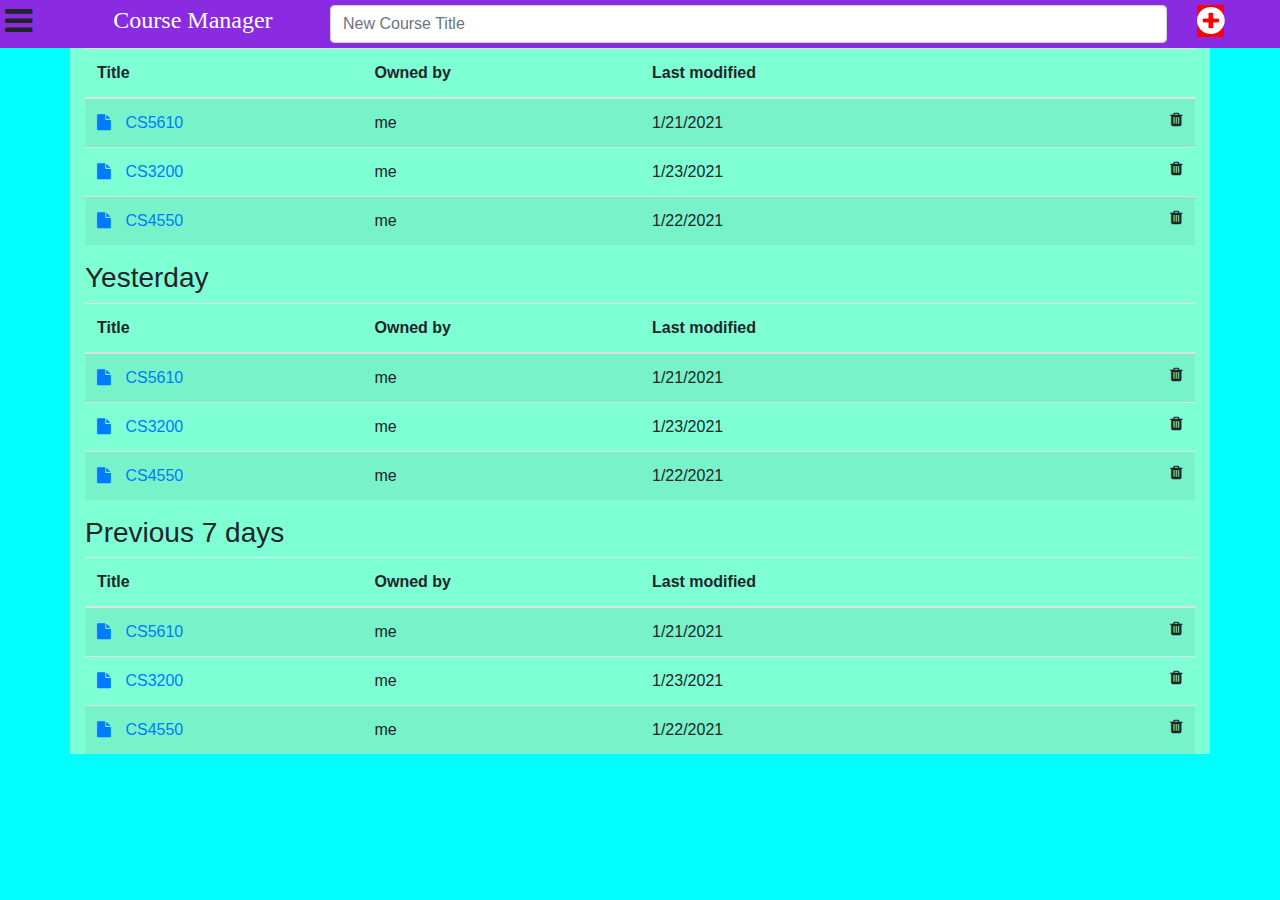
==== src/main/webapp/dashboard/dashboard.template.client.html @ 82f6cc99 "adding dashboard directory" ====
<!DOCTYPE html>
<html lang="en">
<head>
    <link href="https://stackpath.bootstrapcdn.com/bootstrap/4.5.2/css/bootstrap.min.css" rel="stylesheet"/>
    <link href="https://stackpath.bootstrapcdn.com/font-awesome/4.7.0/css/font-awesome.min.css" rel="stylesheet"/>
    <meta charset="UTF-8">
    <title>Title</title>
    <link rel="stylesheet" href="dashboard.template.client.css">
</head>
<body>
<div class="wbdv-sticky-top wbdv-padding-5px">
    <div class="row">
        <div class="col-1">
            <i class="fa fa-bars fa-2x"></i>
        </div>
        <div class="col-2">
            <h4 class="nav-text">Course Manager</h4>
        </div>
        <div class="col-8">
            <input class="form-control" placeholder="New Course Title" class="placeholder-navbar"/>
        </div>
        <div class="col-1">
            <i class="fa fa-plus-circle fa-2x font-awesome-icon"></i>
        </div>
    </div>
</div>
<br/>
<br/>

<div class="container">

    <table class="table table-striped">
        <thead>
        <tr>
            <th class="w-25 col-sm-6 col-xs-12">Title</th>
            <th class="w-25 d-none d-sm-table-cell">Owned by</th>
            <th class="w-25 d-none d-sm-table-cell">Last modified</th>
            <th class="w-25 d-none d-sm-table-cell">&nbsp;</th>
        </tr>
        </thead>
        <tbody>
        <tr>
            <td>
                <a href="../editor/editor.html">
                    <i class="fa fa-file padding-icon"></i>
                    CS5610
                </a>
            </td>
            <td class="d-none d-sm-table-cell">
                me
            </td>
            <td class="d-none d-sm-table-cell">
                1/21/2021
            </td>
            <td class="d-none d-sm-table-cell">
                <i class="fa fa-trash pull-right"></i>
            </td>
        </tr>
        <tr>
            <td>
                <a href="../editor/editor.html">
                    <i class="fa fa-file padding-icon"></i>
                    CS3200
                </a>
            </td>
            <td class="d-none d-sm-table-cell">
                me
            </td>
            <td class="d-none d-sm-table-cell">
                1/23/2021
            </td>
            <td class="d-none d-sm-table-cell">
                <i class="fa fa-trash pull-right"></i>
            </td>
        </tr>
        <tr>
            <td>
                <a href="../editor/editor.html">
                    <i class="fa fa-file padding-icon "></i>
                    CS4550
                </a>
            </td>
            <td class="d-none d-sm-table-cell">
                me
            </td>
            <td class="d-none d-sm-table-cell">
                1/22/2021
            </td>
            <td class="d-none d-sm-table-cell">
                <i class="fa fa-trash pull-right"></i>
            </td>
        </tr>
        </tbody>
    </table>

    <h3>Yesterday</h3>

    <table class="table table-striped">
        <thead>
        <tr>
            <th class="w-25 col-sm-6 col-xs-12">Title</th>
            <th class="w-25 d-none d-sm-table-cell">Owned by</th>
            <th class="w-25 d-none d-sm-table-cell">Last modified</th>
            <th class="w-25 d-none d-sm-table-cell">&nbsp;</th>
        </tr>
        </thead>
        <tbody>

        <tr>
            <td>
                <a href="../editor/editor.template.client.html.html">
                    <i class="fa fa-file padding-icon"></i>
                    CS5610
                </a>
            </td>
            <td class="d-none d-sm-table-cell">
                me
            </td>
            <td class="d-none d-sm-table-cell">
                1/21/2021
            </td>
            <td class="d-none d-sm-table-cell">
                <i class="fa fa-trash pull-right"></i>
            </td>
        </tr>
        <tr>
            <td>
                <a href="../editor/editor.html">
                    <i class="fa fa-file padding-icon"></i>
                    CS3200
                </a>
            </td>
            <td class="d-none d-sm-table-cell">
                me
            </td>
            <td class="d-none d-sm-table-cell">
                1/23/2021
            </td>
            <td class="d-none d-sm-table-cell">
                <i class="fa fa-trash pull-right"></i>
            </td>
        </tr>
        <tr>
            <td>
                <a href="../editor/editor.html">
                    <i class="fa fa-file padding-icon"></i>
                    CS4550
                </a>
            </td>
            <td class="d-none d-sm-table-cell">
                me
            </td>
            <td class="d-none d-sm-table-cell">
                1/22/2021
            </td>
            <td class="d-none d-sm-table-cell">
                <i class="fa fa-trash pull-right"></i>
            </td>
        </tr>
        </tbody>
    </table>


    <h3>Previous 7 days</h3>

    <table class="table table-striped">
        <thead>
        <tr>
            <th class="w-25 w-25 col-sm-6 col-xs-12">Title</th>
            <th class="w-25 ">Owned by</th>
            <th class="w-25 d-none d-sm-table-cell">Last modified</th>
            <th class="w-25 d-none d-sm-table-cell">&nbsp;</th>
        </tr>
        </thead>
        <tbody>
        <tr>
            <td>
                <a href="../editor/editor.html">
                    <i class="fa fa-file padding-icon"></i>
                    CS5610
                </a>
            </td>
            <td class="d-none d-sm-table-cell">
                me
            </td>
            <td class="d-none d-sm-table-cell">
                1/21/2021
            </td>
            <td class="d-none d-sm-table-cell">
                <i class="fa fa-trash pull-right"></i>
            </td>
        </tr>
        <tr>
            <td>
                <a href="../editor/editor.html">
                    <i class="fa fa-file padding-icon"></i>
                    CS3200
                </a>
            </td>
            <td class="d-none d-sm-table-cell">
                me
            </td>
            <td class="d-none d-sm-table-cell">
                1/23/2021
            </td>
            <td class="d-none d-sm-table-cell">
                <i class="fa fa-trash pull-right"></i>
            </td>
        </tr>
        <tr>
            <td>
                <a href="../editor/editor.html">
                    <i class="fa fa-file padding-icon"></i>
                    CS4550
                </a>
            </td>
            <td class="d-none d-sm-table-cell">
                me
            </td>
            <td class="d-none d-sm-table-cell">
                1/22/2021
            </td>
            <td class="d-none d-sm-table-cell">
                <i class="fa fa-trash pull-right"></i>
            </td>
        </tr>
        </tbody>
    </table>

</div>
</body>
</html>
---- src/main/webapp/dashboard/dashboard.template.client.css ----
body {
    background-color: aqua;
}
.wbdv-sticky-top {
    position: fixed;
    width: 100%;
    background-color: white;
    z-index: 1;
}
.wbdv-padding-5px {
    padding: 5px;
    background-color: blueviolet;
}

.padding-icon {
    padding-right: 10px;
}

.container {
    background-color: aquamarine;
}
.nav-text{
    color: white;
    font-family: FontAwesome;
}
.placeholder-navbar{
    font-size: 20px;
    font-family: FontAwesome;
}

.font-awesome-icon {
    color: white;
    background-color: red;
}
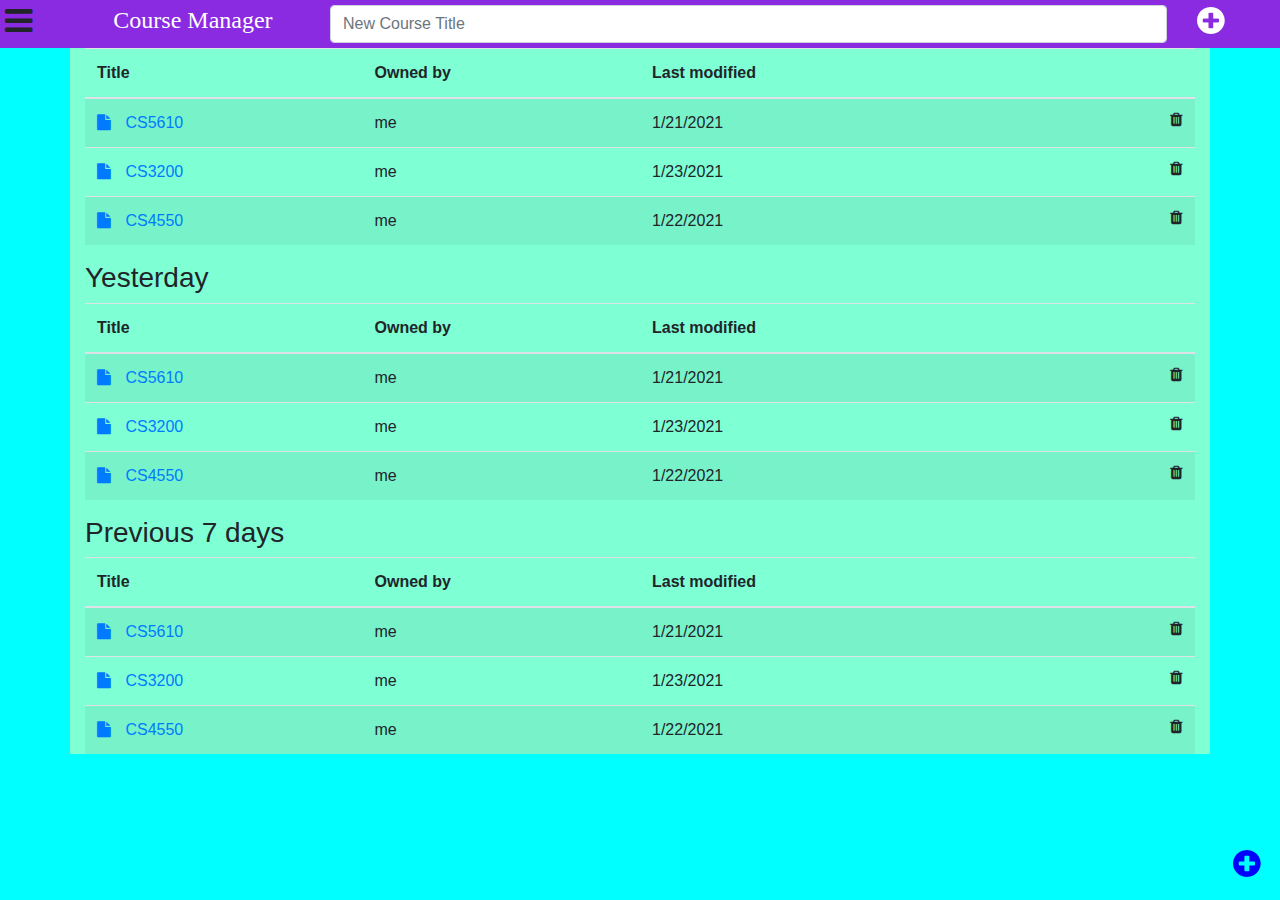
==== commit 7f8939ab: "adding styling changes and icons in the dashboard page and profile page." ====
--- a/src/main/webapp/dashboard/dashboard.template.client.html
+++ b/src/main/webapp/dashboard/dashboard.template.client.html
@@ -4,7 +4,7 @@
     <link href="https://stackpath.bootstrapcdn.com/bootstrap/4.5.2/css/bootstrap.min.css" rel="stylesheet"/>
     <link href="https://stackpath.bootstrapcdn.com/font-awesome/4.7.0/css/font-awesome.min.css" rel="stylesheet"/>
     <meta charset="UTF-8">
-    <title>Title</title>
+    <title>Dashboard</title>
     <link rel="stylesheet" href="dashboard.template.client.css">
 </head>
 <body>
@@ -226,7 +226,11 @@
         </tr>
         </tbody>
     </table>
-
+    <div class="fixed-bottom">
+        <a class="float-right" href="#">
+            <i class="fa fa-plus-circle fa-2x font-awesome-icon-bottom"></i>
+        </a>
+    </div>
 </div>
 </body>
 </html>
--- a/src/main/webapp/dashboard/dashboard.template.client.css
+++ b/src/main/webapp/dashboard/dashboard.template.client.css
@@ -30,6 +30,10 @@
 
 .font-awesome-icon {
     color: white;
-    background-color: red;
 }
 
+.font-awesome-icon-bottom {
+    color: blue;
+    padding: 20px;
+}
+
